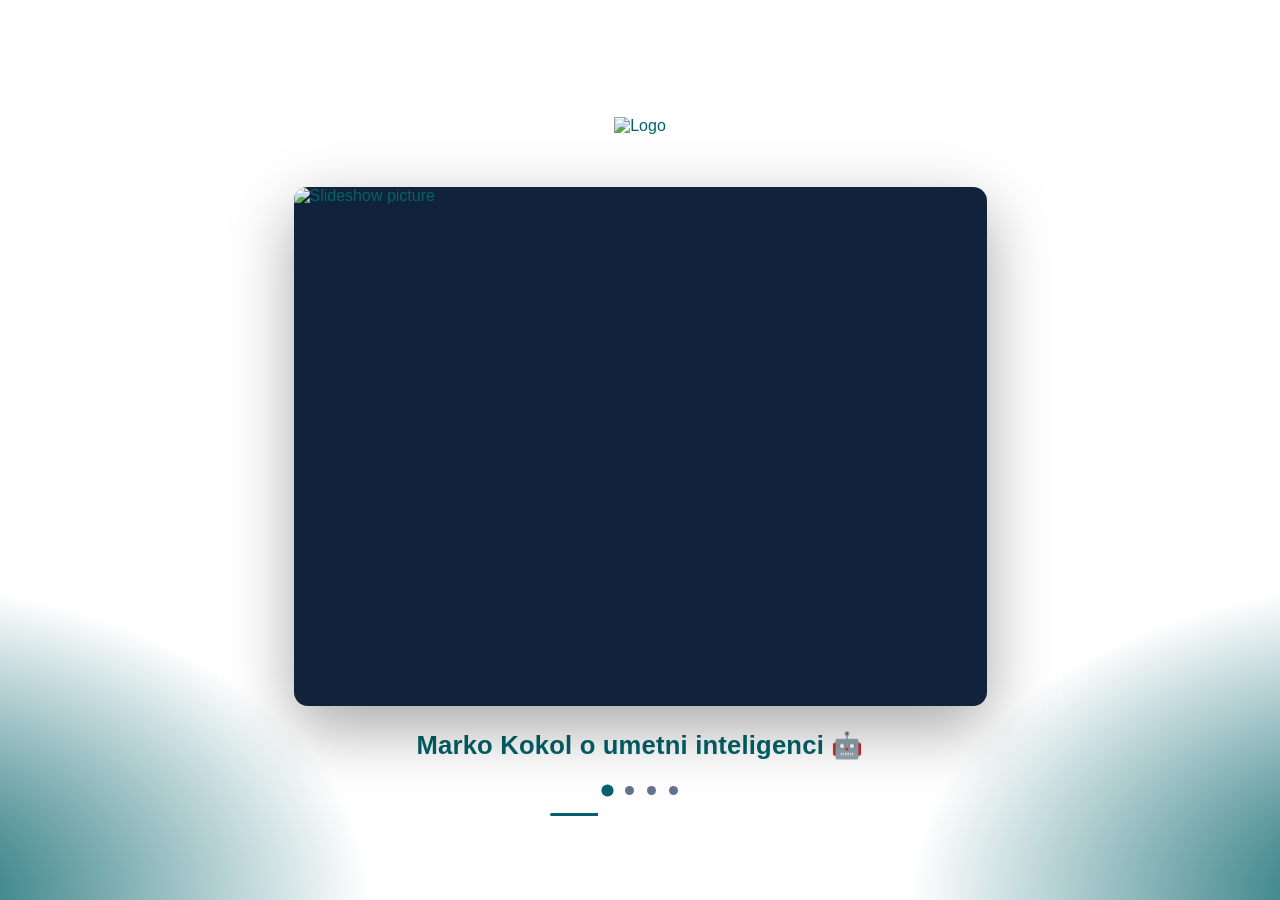
==== index.html @ eaf62b3b "Update index.html" ====
<!DOCTYPE html>
<html lang="en">

<head>
  <meta charset="UTF-8">
  <meta name="viewport" content="width=device-width, initial-scale=1.0">
  <title>RaSTEM26</title>

  <style>
    * {
      box-sizing: border-box;
      margin: 0;
      padding: 0;
    }

    :root {
      --background: #ffffff;
      --accent: #036269;
      --text: #036269;
      --muted: #a7b6ca;
    }

    body {
      min-height: 100vh;
      min-height: 100dvh;
      font-family: Inter, "Segoe UI", Arial, sans-serif;
      color: var(--text);
      background:
        radial-gradient(ellipse at 110% 100%, #036269 0%, transparent 25%),
        radial-gradient(ellipse at -10% 100%, #036269 0%, transparent 25%);
      display: flex;
      align-items: center;
      justify-content: center;
      padding: 28px;
      overflow: hidden;
    }


    .slideshow {
      width: 100%;
      max-width: 900px;
      height: 100%;
      display: flex;
      flex-direction: column;
      align-items: center;
      justify-content: center;
      gap: clamp(8px, 2vh, 18px);
    }

    .logo-container {
      height: clamp(45px, 10vh, 85px);
      width: 100%;
      display: flex;
      align-items: center;
      justify-content: center;
      flex-shrink: 0;
    }

    .logo {
      max-width: min(200px, 60vw);
      max-height: 100%;
      width: auto;
      height: auto;
      object-fit: contain;
    }

    .picture-frame {
      position: relative;
      width: min(77%, 900px, 110vh);
      aspect-ratio: 4 / 3;
      height: auto;
      flex: 0 1 auto;
      min-height: 0;
      background: #10233a;
      border-radius: 14px;
      overflow: hidden;
      box-shadow: 0 22px 65px rgba(0, 0, 0, 0.35);
    }

    .slide-image {
      display: block;
      width: 100%;
      height: 100%;
      object-fit: contain;
    }

    .caption {
      flex-shrink: 0;
      min-height: 32px;
      display: flex;
      align-items: center;
      justify-content: center;
      text-align: center;
      font-size: clamp(16px, 2.5vw, 28px);
      font-weight: 600;
      padding: 0 10px;
    }

    .indicators {
      flex-shrink: 0;
    }

    .progress-track {
      flex-shrink: 0;
    }


    .slide-image {
      display: block;
      width: 100%;
      height: 100%;
      object-fit: contain;
    }


    .slide-image.fade {
      opacity: 0;
    }

    /* BOTTOM CAPTION */

    .caption {
      min-height: 42px;
      display: flex;
      align-items: center;
      justify-content: center;
      text-align: center;
      font-size: clamp(20px, 2vw, 32px);
      font-weight: 600;
      letter-spacing: 0.2px;
      padding: 0 10px;
    }

    /* SLIDE INDICATORS */

    .indicators {
      display: flex;
      justify-content: center;
      align-items: center;
      gap: 13px;
      padding-top: 2px;
    }

    .dot {
      width: 9px;
      height: 9px;
      border-radius: 50%;
      background: #62758f;
      transition: background 0.3s, transform 0.3s;
    }

    .dot.active {
      background: var(--accent);
      transform: scale(1.35);
    }

    /* PROGRESS BAR */

    .progress-track {
      width: 180px;
      height: 3px;
      border-radius: 10px;
      overflow: hidden;
      background: rgba(255, 255, 255, 0.13);
    }

    .progress-bar {
      width: 0%;
      height: 100%;
      background: var(--accent);
    }

    @media (max-width: 600px) {
      body {
        padding: 16px;
      }

      .slideshow {
        gap: 17px;
      }

      .logo-container {
        height: 75px;
      }

      .logo {
        max-height: 75px;
        max-width: 190px;
      }

      .picture-frame {
        border-radius: 12px;
        max-height: none;
      }

      .caption {
        min-height: 36px;
      }
    }

    @media (prefers-reduced-motion: reduce) {

      .slide-image,
      .dot {
        transition: none;
      }
    }
  </style>
</head>

<body>

  <main class="slideshow">

    <!-- LOGO: replace this URL with your PNG logo -->
    <div class="logo-container">
      <img class="logo" src="https://i.ibb.co/MD7kN5Jq/ra-STEM-26-wht.png" alt="Logo">
    </div>

    <!-- MAIN 4:3 IMAGE -->
    <div class="picture-frame">
      <img class="slide-image" id="slideImage" src="" alt="Slideshow picture">
    </div>

    <!-- TEXT BELOW THE PICTURE -->
    <div class="caption" id="caption"></div>

    <!-- FIVE SLIDE INDICATORS -->
    <div class="indicators" id="indicators">
      <span class="dot active"></span>
      <span class="dot"></span>
      <span class="dot"></span>
      <span class="dot"></span>
    </div>

    <!-- FOUR-SECOND PROGRESS BAR -->
    <div class="progress-track">
      <div class="progress-bar" id="progressBar"></div>
    </div>

  </main>

  <script>
    /* ==================================================
       EDIT ONLY THIS SECTION
       ================================================== */

    const LOGO_URL = "https://i.ibb.co/MD7kN5Jq/ra-STEM-26-wht.png";

    const SLIDE_DURATION = 5000; // 4 seconds per slide

    const slides = [
      {
        caption: "Marko Kokol o umetni inteligenci 🤖",
        images: [
          "https://jozefstefan.org/wp_2020/wp-content/uploads/2026/10/IMG_1191-2048x1536.jpeg",
          "https://jozefstefan.org/wp_2020/wp-content/uploads/2026/10/IMG_1233-2048x1536.jpeg",
          "https://jozefstefan.org/wp_2020/wp-content/uploads/2026/10/IMG_1253-2048x1536.jpeg"
        ]
      },
      {
        caption: "Obiski učencev osnovnih in srednjih šol 🚸",
        images: [
          "https://jozefstefan.org/wp_2020/wp-content/uploads/2026/10/IMG_1447-2048x1536.jpeg",
          "https://jozefstefan.org/wp_2020/wp-content/uploads/2026/10/IMG_1283-2048x1536.jpeg",
          "https://jozefstefan.org/wp_2020/wp-content/uploads/2026/10/IMG_1481-2048x1536.jpeg"
        ]
      },
      {
        caption: "Tehniško-znanstveni sejem 🔭",
        images: [
          "https://jozefstefan.org/wp_2020/wp-content/uploads/2026/10/IMG_1775-2048x1536.jpeg",
          "https://jozefstefan.org/wp_2020/wp-content/uploads/2026/10/IMG_1702-2048x1536.jpeg",
          "https://jozefstefan.org/wp_2020/wp-content/uploads/2026/10/IMG_1737-2048x1536.jpeg"
        ]
      },
      {
        caption: "Hvala za pomoč in sodelovanje ❤️",
        images: [
          "https://i.ibb.co/FLGLJSsx/IMG-9770-Large.jpg",
          "https://i.ibb.co/FLGLJSsx/IMG-9770-Large.jpg",
          "https://i.ibb.co/FLGLJSsx/IMG-9770-Large.jpg",
        ]
      },
    ];

    /* ==================================================
       SLIDESHOW ENGINE — NO NEED TO EDIT BELOW
       ================================================== */


    const imageElement = document.getElementById("slideImage");
    const captionElement = document.getElementById("caption");
    const progressBar = document.getElementById("progressBar");
    const dots = document.querySelectorAll(".dot");
    const logoElement = document.querySelector(".logo");

    logoElement.src = LOGO_URL;

    // Randomly select one image from each group, once per page load.
    const selectedSlides = slides.map(slide => ({
      image: slide.images[
        Math.floor(Math.random() * slide.images.length)
      ],
      caption: slide.caption
    }));

    let currentSlide = 0;
    let slideStartTime = 0;
    let animationFrame;

    function showSlide(index) {
      currentSlide = index;

      imageElement.src = selectedSlides[index].image;
      captionElement.textContent = selectedSlides[index].caption;

      dots.forEach((dot, i) => {
        dot.classList.toggle("active", i === index);
      });

      slideStartTime = performance.now();
    }

    function updateProgress(now) {
      const elapsed = now - slideStartTime;
      const progress = Math.min(elapsed / SLIDE_DURATION, 1);

      progressBar.style.width = `${progress * 100}%`;

      if (elapsed >= SLIDE_DURATION) {
        // Always advance in order: 1 → 2 → 3 → 4 → 5 → 1
        const nextSlide = (currentSlide + 1) % selectedSlides.length;
        showSlide(nextSlide);
      }

      animationFrame = requestAnimationFrame(updateProgress);
    }

    // Start with slide 1.
    showSlide(0);
    animationFrame = requestAnimationFrame(updateProgress);

  </script>

</body>

</html>
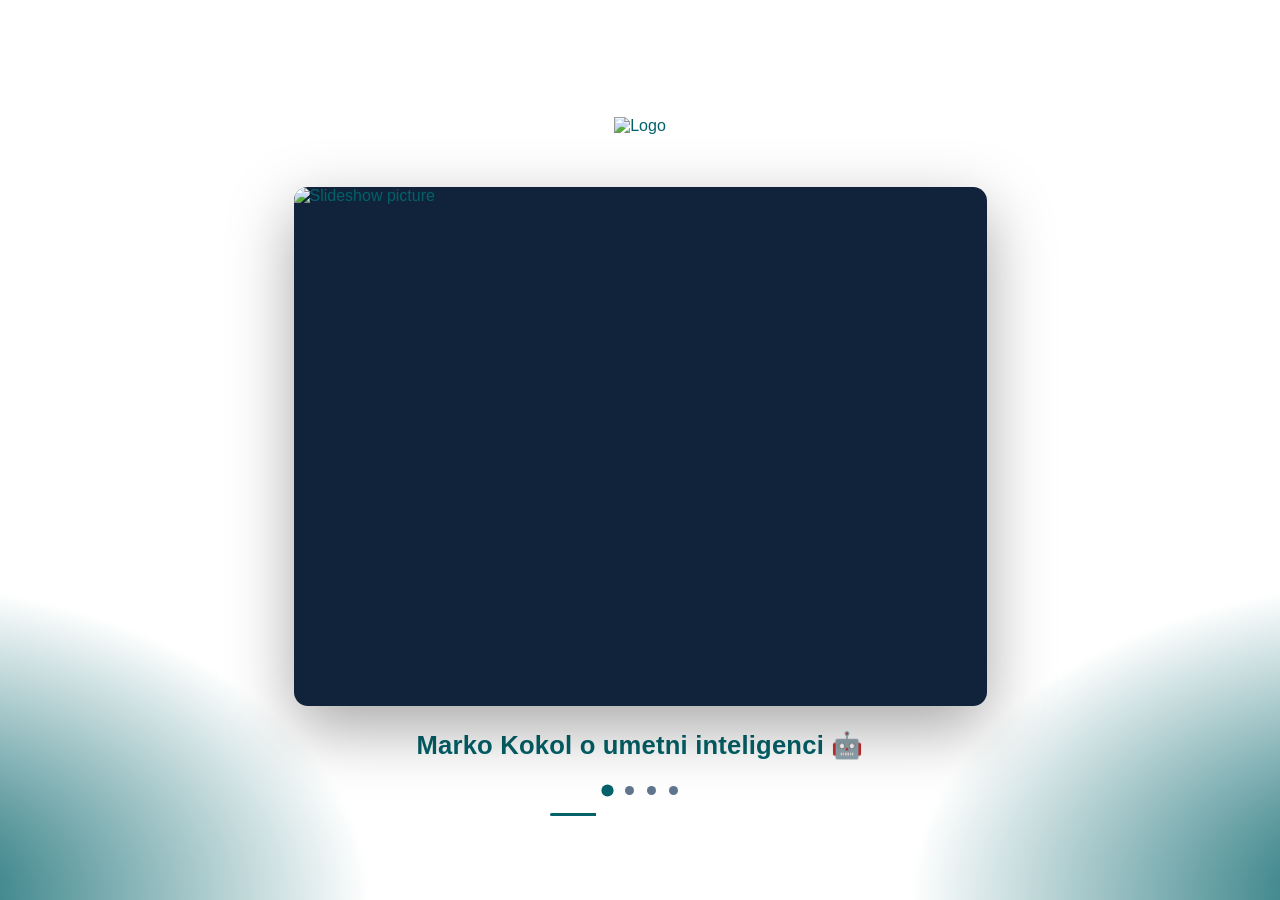
==== commit eee5a453: "Update index.html" ====
--- a/index.html
+++ b/index.html
@@ -275,7 +275,7 @@
         ]
       },
       {
-        caption: "Hvala za pomoč in sodelovanje ❤️",
+        caption: "Dijaki, hvala za pomoč in sodelovanje ❤️",
         images: [
           "https://i.ibb.co/FLGLJSsx/IMG-9770-Large.jpg",
           "https://i.ibb.co/FLGLJSsx/IMG-9770-Large.jpg",
@@ -289,6 +289,7 @@
        ================================================== */
 
 
+
     const imageElement = document.getElementById("slideImage");
     const captionElement = document.getElementById("caption");
     const progressBar = document.getElementById("progressBar");
@@ -297,18 +298,28 @@
 
     logoElement.src = LOGO_URL;
 
-    // Randomly select one image from each group, once per page load.
-    const selectedSlides = slides.map(slide => ({
-      image: slide.images[
-        Math.floor(Math.random() * slide.images.length)
-      ],
-      caption: slide.caption
-    }));
+    // Keep track of the currently selected pictures.
+    let selectedSlides = [];
 
     let currentSlide = 0;
     let slideStartTime = 0;
     let animationFrame;
 
+    // Select one random picture from every group.
+    // Called at startup and again after every complete cycle.
+    function selectRandomPictures() {
+      selectedSlides = slides.map(slide => {
+        const randomIndex = Math.floor(
+          Math.random() * slide.images.length
+        );
+
+        return {
+          image: slide.images[randomIndex],
+          caption: slide.caption
+        };
+      });
+    }
+
     function showSlide(index) {
       currentSlide = index;
 
@@ -320,24 +331,32 @@
       });
 
       slideStartTime = performance.now();
+      progressBar.style.width = "0%";
     }
 
     function updateProgress(now) {
       const elapsed = now - slideStartTime;
       const progress = Math.min(elapsed / SLIDE_DURATION, 1);
 
-      progressBar.style.width = `${progress * 100}%`;
+      progressBar.style.width = (progress * 100) + "%";
 
       if (elapsed >= SLIDE_DURATION) {
-        // Always advance in order: 1 → 2 → 3 → 4 → 5 → 1
-        const nextSlide = (currentSlide + 1) % selectedSlides.length;
-        showSlide(nextSlide);
+        if (currentSlide === selectedSlides.length - 1) {
+          // The fifth slide has finished.
+          // Pick new pictures for the next cycle.
+          selectRandomPictures();
+          showSlide(0);
+        } else {
+          // Continue in natural order: 1, 2, 3, 4, 5.
+          showSlide(currentSlide + 1);
+        }
       }
 
       animationFrame = requestAnimationFrame(updateProgress);
     }
 
-    // Start with slide 1.
+    // Initialize the slideshow.
+    selectRandomPictures();
     showSlide(0);
     animationFrame = requestAnimationFrame(updateProgress);
 
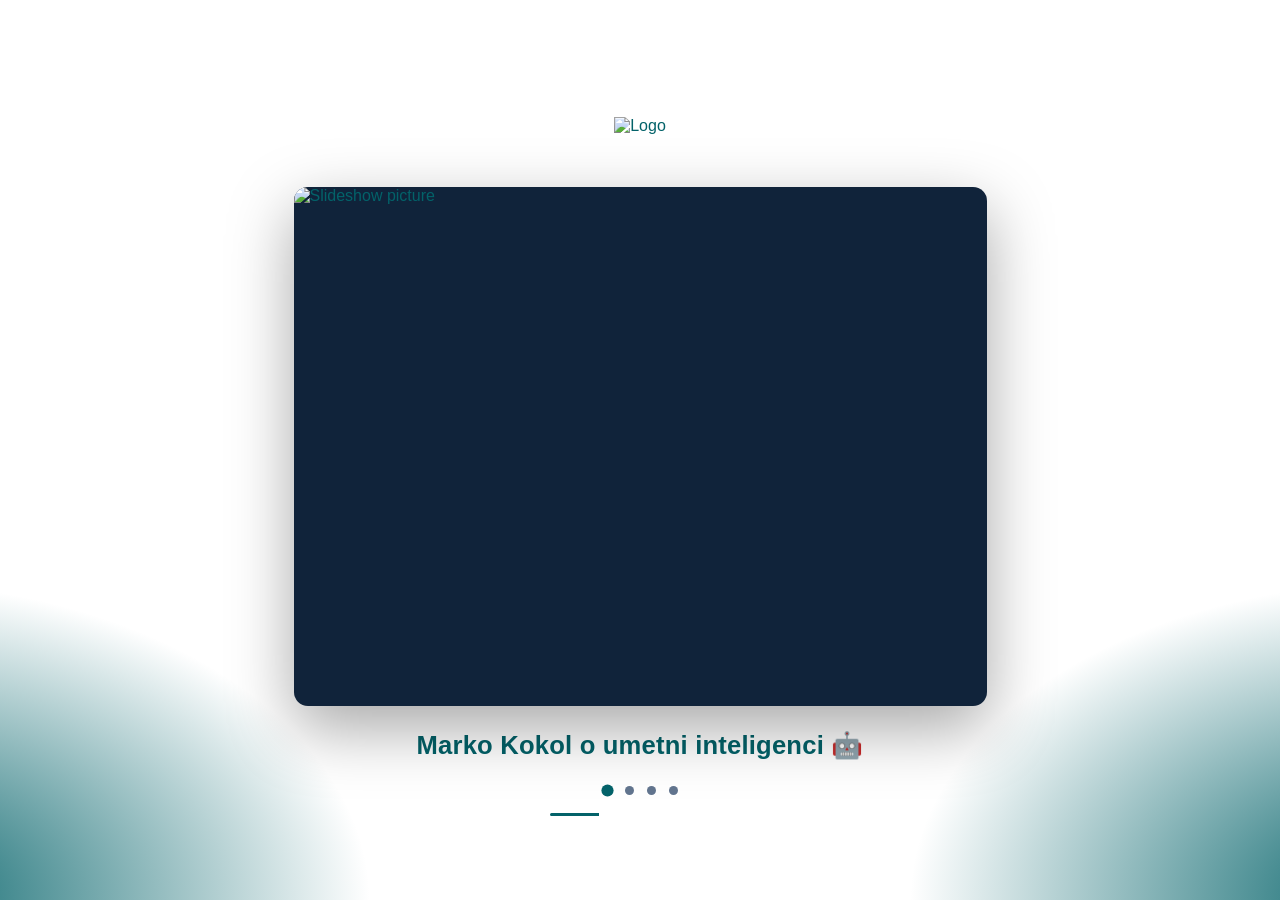
==== commit 95538e6a: "Update caption text in index.html" ====
--- a/index.html
+++ b/index.html
@@ -275,7 +275,7 @@
         ]
       },
       {
-        caption: "Dijaki, hvala za pomoč in sodelovanje ❤️",
+        caption: "Dijaki, hvala za pomoč ❤️",
         images: [
           "https://i.ibb.co/FLGLJSsx/IMG-9770-Large.jpg",
           "https://i.ibb.co/FLGLJSsx/IMG-9770-Large.jpg",
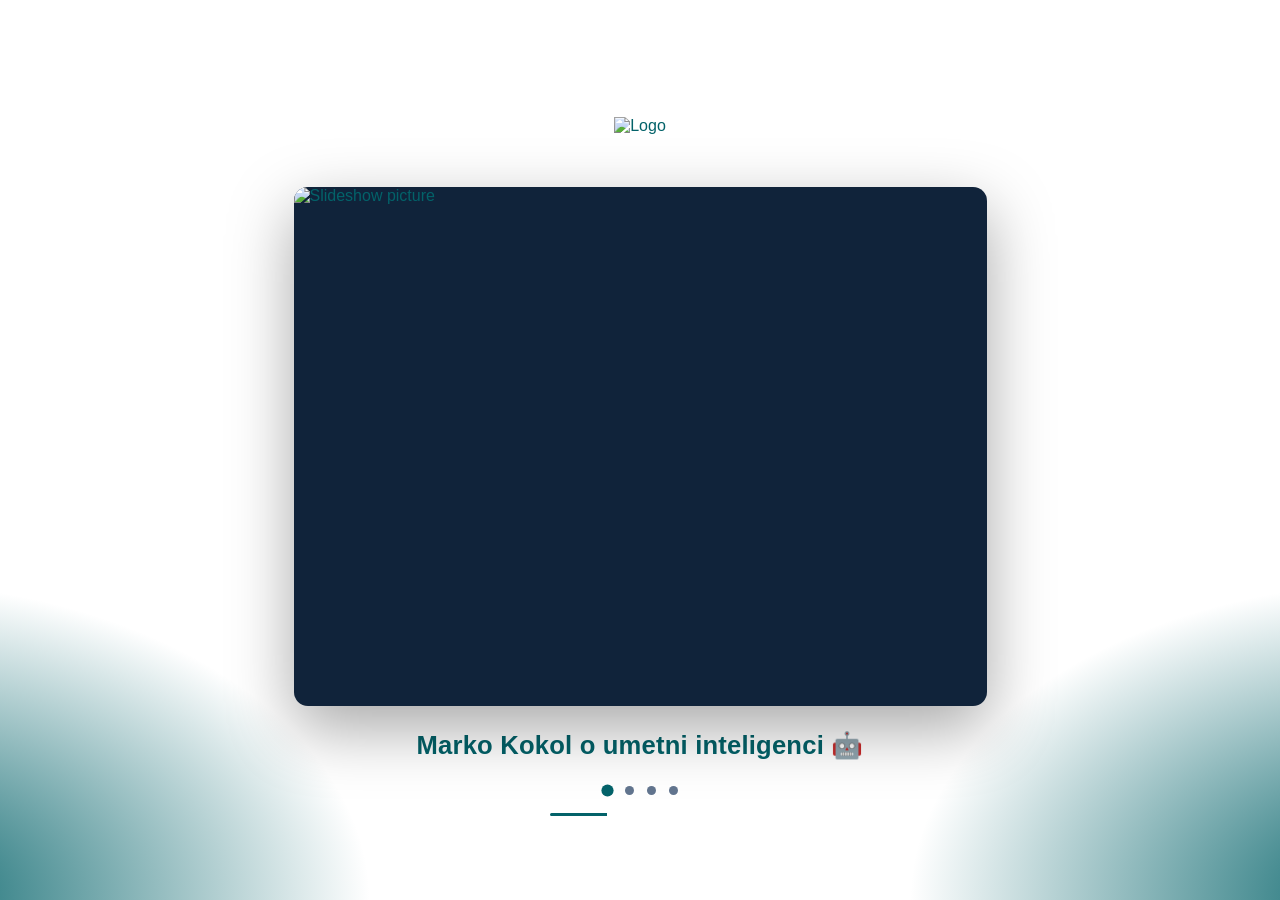
==== commit 858fc698: "Update index.html" ====
--- a/index.html
+++ b/index.html
@@ -277,9 +277,9 @@
       {
         caption: "Dijaki, hvala za pomoč ❤️",
         images: [
+          "https://jozefstefan.org/wp_2020/wp-content/uploads/2026/10/IMG_0866-11.48.14-1366x1024.jpg",
           "https://i.ibb.co/FLGLJSsx/IMG-9770-Large.jpg",
-          "https://i.ibb.co/FLGLJSsx/IMG-9770-Large.jpg",
-          "https://i.ibb.co/FLGLJSsx/IMG-9770-Large.jpg",
+          "https://jozefstefan.org/wp_2020/wp-content/uploads/2026/10/IMG_0866-11.48.14-1366x1024.jpg",
         ]
       },
     ];
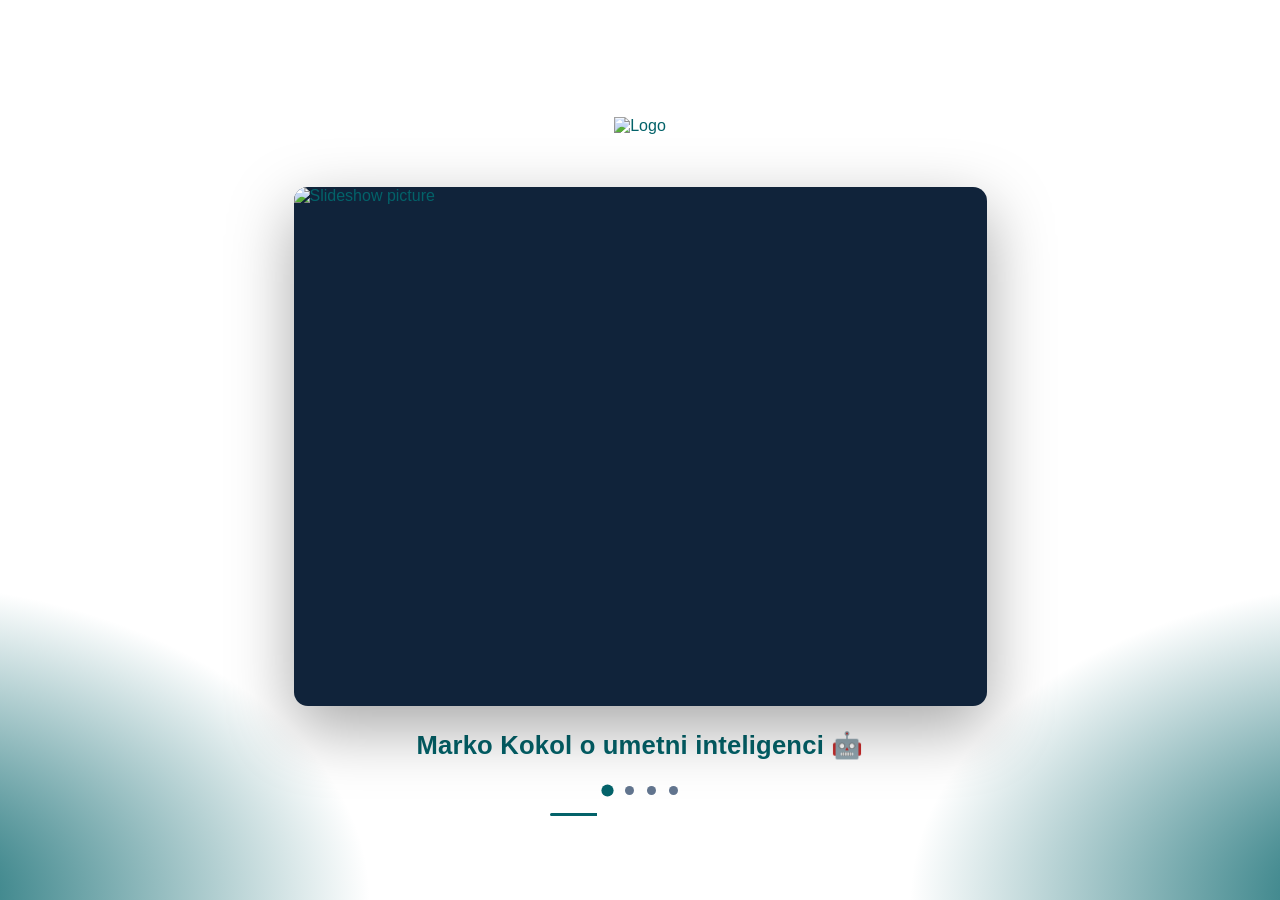
==== commit ff345de9: "Update index.html" ====
--- a/index.html
+++ b/index.html
@@ -245,7 +245,7 @@
        EDIT ONLY THIS SECTION
        ================================================== */
 
-    const LOGO_URL = "https://i.ibb.co/MD7kN5Jq/ra-STEM-26-wht.png";
+    const LOGO_URL = "https://jozefstefan.org/wp_2020/wp-content/uploads/2026/10/rastem1-960x537.png";
 
     const SLIDE_DURATION = 5000; // 4 seconds per slide
 
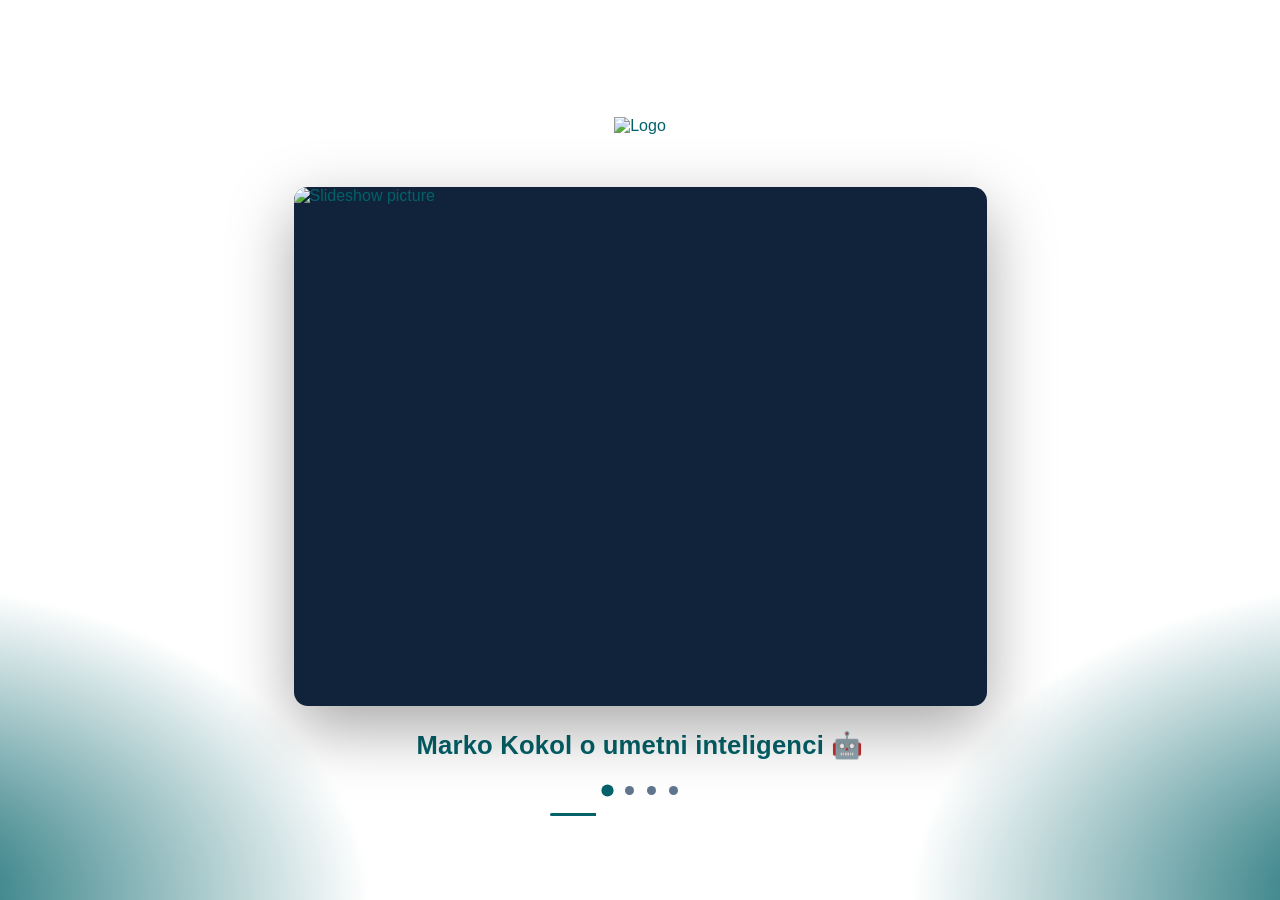
==== commit 602d73e5: "Update index.html" ====
--- a/index.html
+++ b/index.html
@@ -245,7 +245,7 @@
        EDIT ONLY THIS SECTION
        ================================================== */
 
-    const LOGO_URL = "https://jozefstefan.org/wp_2020/wp-content/uploads/2026/10/rastem1-960x537.png";
+    const LOGO_URL = "https://jozefstefan.org/wp_2020/wp-content/uploads/2026/10/raSTEM_26-1440x455.png";
 
     const SLIDE_DURATION = 5000; // 4 seconds per slide
 
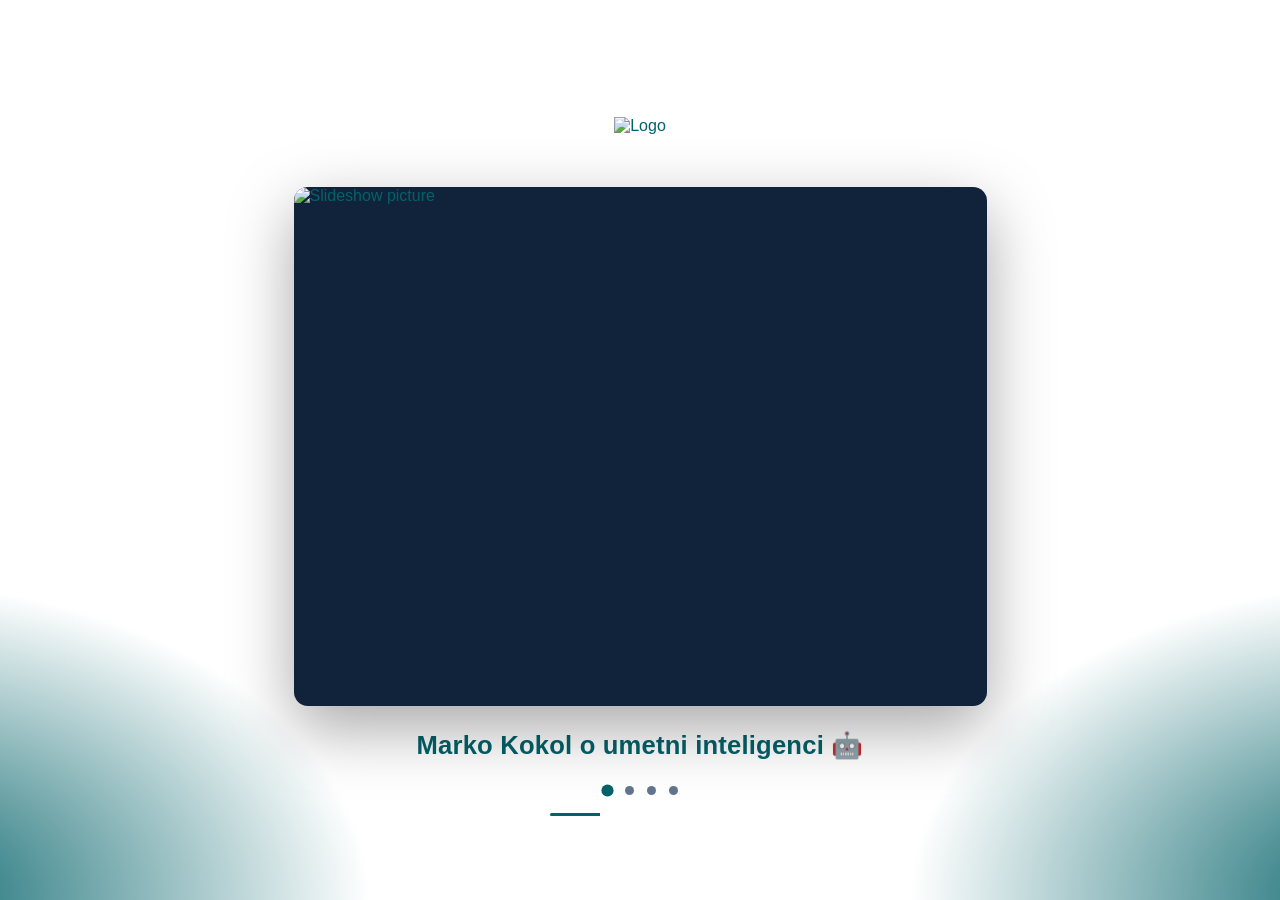
==== commit d754524f: "Update index.html" ====
--- a/index.html
+++ b/index.html
@@ -278,7 +278,7 @@
         caption: "Dijaki, hvala za pomoč ❤️",
         images: [
           "https://jozefstefan.org/wp_2020/wp-content/uploads/2026/10/IMG_0866-11.48.14-1366x1024.jpg",
-          "https://i.ibb.co/FLGLJSsx/IMG-9770-Large.jpg",
+          "https://jozefstefan.org/wp_2020/wp-content/uploads/2026/10/dijaki.jpg",
           "https://jozefstefan.org/wp_2020/wp-content/uploads/2026/10/IMG_0866-11.48.14-1366x1024.jpg",
         ]
       },
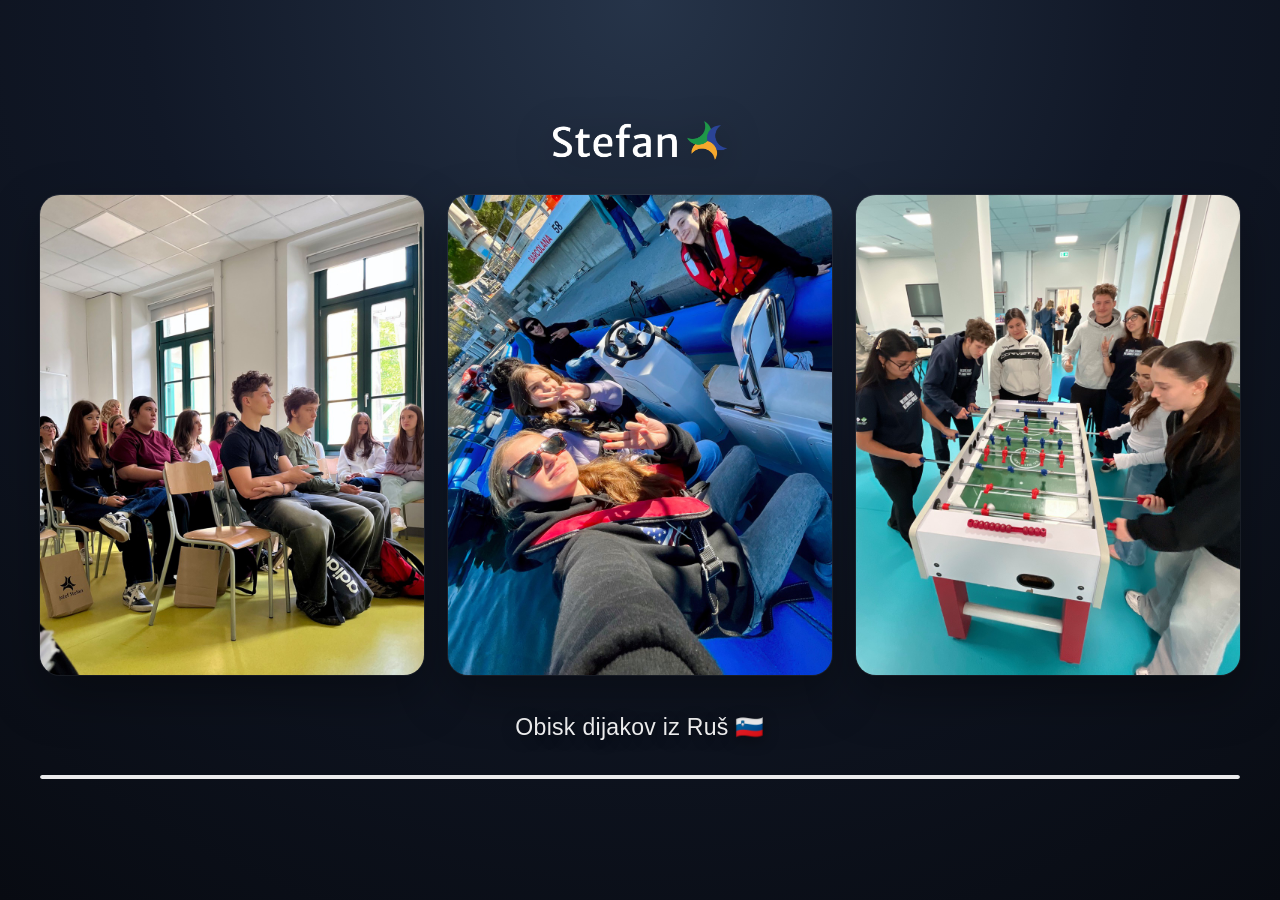
==== commit 7460173f: "Rename index2.html to index.html" ====
--- a/index.html
+++ b/index.html
@@ -2,365 +2,56 @@
 <html lang="en">
 
 <head>
-  <meta charset="UTF-8">
-  <meta name="viewport" content="width=device-width, initial-scale=1.0">
-  <title>RaSTEM26</title>
+    <meta charset="UTF-8">
+    <meta name="viewport" content="width=device-width, initial-scale=1.0">
 
-  <style>
-    * {
-      box-sizing: border-box;
-      margin: 0;
-      padding: 0;
-    }
+    <title>Stefan</title>
 
-    :root {
-      --background: #ffffff;
-      --accent: #036269;
-      --text: #036269;
-      --muted: #a7b6ca;
-    }
-
-    body {
-      min-height: 100vh;
-      min-height: 100dvh;
-      font-family: Inter, "Segoe UI", Arial, sans-serif;
-      color: var(--text);
-      background:
-        radial-gradient(ellipse at 110% 100%, #036269 0%, transparent 25%),
-        radial-gradient(ellipse at -10% 100%, #036269 0%, transparent 25%);
-      display: flex;
-      align-items: center;
-      justify-content: center;
-      padding: 28px;
-      overflow: hidden;
-    }
-
-
-    .slideshow {
-      width: 100%;
-      max-width: 900px;
-      height: 100%;
-      display: flex;
-      flex-direction: column;
-      align-items: center;
-      justify-content: center;
-      gap: clamp(8px, 2vh, 18px);
-    }
-
-    .logo-container {
-      height: clamp(45px, 10vh, 85px);
-      width: 100%;
-      display: flex;
-      align-items: center;
-      justify-content: center;
-      flex-shrink: 0;
-    }
-
-    .logo {
-      max-width: min(200px, 60vw);
-      max-height: 100%;
-      width: auto;
-      height: auto;
-      object-fit: contain;
-    }
-
-    .picture-frame {
-      position: relative;
-      width: min(77%, 900px, 110vh);
-      aspect-ratio: 4 / 3;
-      height: auto;
-      flex: 0 1 auto;
-      min-height: 0;
-      background: #10233a;
-      border-radius: 14px;
-      overflow: hidden;
-      box-shadow: 0 22px 65px rgba(0, 0, 0, 0.35);
-    }
-
-    .slide-image {
-      display: block;
-      width: 100%;
-      height: 100%;
-      object-fit: contain;
-    }
-
-    .caption {
-      flex-shrink: 0;
-      min-height: 32px;
-      display: flex;
-      align-items: center;
-      justify-content: center;
-      text-align: center;
-      font-size: clamp(16px, 2.5vw, 28px);
-      font-weight: 600;
-      padding: 0 10px;
-    }
-
-    .indicators {
-      flex-shrink: 0;
-    }
-
-    .progress-track {
-      flex-shrink: 0;
-    }
-
-
-    .slide-image {
-      display: block;
-      width: 100%;
-      height: 100%;
-      object-fit: contain;
-    }
-
-
-    .slide-image.fade {
-      opacity: 0;
-    }
-
-    /* BOTTOM CAPTION */
-
-    .caption {
-      min-height: 42px;
-      display: flex;
-      align-items: center;
-      justify-content: center;
-      text-align: center;
-      font-size: clamp(20px, 2vw, 32px);
-      font-weight: 600;
-      letter-spacing: 0.2px;
-      padding: 0 10px;
-    }
-
-    /* SLIDE INDICATORS */
-
-    .indicators {
-      display: flex;
-      justify-content: center;
-      align-items: center;
-      gap: 13px;
-      padding-top: 2px;
-    }
-
-    .dot {
-      width: 9px;
-      height: 9px;
-      border-radius: 50%;
-      background: #62758f;
-      transition: background 0.3s, transform 0.3s;
-    }
-
-    .dot.active {
-      background: var(--accent);
-      transform: scale(1.35);
-    }
-
-    /* PROGRESS BAR */
-
-    .progress-track {
-      width: 180px;
-      height: 3px;
-      border-radius: 10px;
-      overflow: hidden;
-      background: rgba(255, 255, 255, 0.13);
-    }
-
-    .progress-bar {
-      width: 0%;
-      height: 100%;
-      background: var(--accent);
-    }
-
-    @media (max-width: 600px) {
-      body {
-        padding: 16px;
-      }
-
-      .slideshow {
-        gap: 17px;
-      }
-
-      .logo-container {
-        height: 75px;
-      }
-
-      .logo {
-        max-height: 75px;
-        max-width: 190px;
-      }
-
-      .picture-frame {
-        border-radius: 12px;
-        max-height: none;
-      }
-
-      .caption {
-        min-height: 36px;
-      }
-    }
-
-    @media (prefers-reduced-motion: reduce) {
-
-      .slide-image,
-      .dot {
-        transition: none;
-      }
-    }
-  </style>
+    <link rel="stylesheet" href="style.css">
 </head>
 
 <body>
 
-  <main class="slideshow">
+    <div class="page">
 
-    <!-- LOGO: replace this URL with your PNG logo -->
-    <div class="logo-container">
-      <img class="logo" src="https://i.ibb.co/MD7kN5Jq/ra-STEM-26-wht.png" alt="Logo">
+        <!-- HEADER / LOGO -->
+        <header class="header">
+            <img src="images/logo.png" class="logo" alt="Logo">
+        </header>
+
+        <!-- THREE IMAGES -->
+        <main class="photo-grid">
+
+            <div class="photo-card">
+                <img id="image1" src="" alt="Photo 1">
+            </div>
+
+            <div class="photo-card">
+                <img id="image2" src="" alt="Photo 2">
+            </div>
+
+            <div class="photo-card">
+                <img id="image3" src="" alt="Photo 3">
+            </div>
+
+        </main>
+
+
+        <!-- TEXT -->
+        <section class="description">
+            <p id="description"></p>
+        </section>
+
+
+        <!-- PROGRESS -->
+        <div class="progress-container">
+            <div class="progress-bar" id="progressBar"></div>
+        </div>
+
     </div>
 
-    <!-- MAIN 4:3 IMAGE -->
-    <div class="picture-frame">
-      <img class="slide-image" id="slideImage" src="" alt="Slideshow picture">
-    </div>
 
-    <!-- TEXT BELOW THE PICTURE -->
-    <div class="caption" id="caption"></div>
-
-    <!-- FIVE SLIDE INDICATORS -->
-    <div class="indicators" id="indicators">
-      <span class="dot active"></span>
-      <span class="dot"></span>
-      <span class="dot"></span>
-      <span class="dot"></span>
-    </div>
-
-    <!-- FOUR-SECOND PROGRESS BAR -->
-    <div class="progress-track">
-      <div class="progress-bar" id="progressBar"></div>
-    </div>
-
-  </main>
-
-  <script>
-    /* ==================================================
-       EDIT ONLY THIS SECTION
-       ================================================== */
-
-    const LOGO_URL = "https://jozefstefan.org/wp_2020/wp-content/uploads/2026/10/raSTEM_26-1440x455.png";
-
-    const SLIDE_DURATION = 5000; // 4 seconds per slide
-
-    const slides = [
-      {
-        caption: "Marko Kokol o umetni inteligenci 🤖",
-        images: [
-          "https://jozefstefan.org/wp_2020/wp-content/uploads/2026/10/IMG_1191-2048x1536.jpeg",
-          "https://jozefstefan.org/wp_2020/wp-content/uploads/2026/10/IMG_1233-2048x1536.jpeg",
-          "https://jozefstefan.org/wp_2020/wp-content/uploads/2026/10/IMG_1253-2048x1536.jpeg"
-        ]
-      },
-      {
-        caption: "Obiski učencev osnovnih in srednjih šol 🚸",
-        images: [
-          "https://jozefstefan.org/wp_2020/wp-content/uploads/2026/10/IMG_1447-2048x1536.jpeg",
-          "https://jozefstefan.org/wp_2020/wp-content/uploads/2026/10/IMG_1283-2048x1536.jpeg",
-          "https://jozefstefan.org/wp_2020/wp-content/uploads/2026/10/IMG_1481-2048x1536.jpeg"
-        ]
-      },
-      {
-        caption: "Tehniško-znanstveni sejem 🔭",
-        images: [
-          "https://jozefstefan.org/wp_2020/wp-content/uploads/2026/10/IMG_1775-2048x1536.jpeg",
-          "https://jozefstefan.org/wp_2020/wp-content/uploads/2026/10/IMG_1702-2048x1536.jpeg",
-          "https://jozefstefan.org/wp_2020/wp-content/uploads/2026/10/IMG_1737-2048x1536.jpeg"
-        ]
-      },
-      {
-        caption: "Dijaki, hvala za pomoč ❤️",
-        images: [
-          "https://jozefstefan.org/wp_2020/wp-content/uploads/2026/10/IMG_0866-11.48.14-1366x1024.jpg",
-          "https://jozefstefan.org/wp_2020/wp-content/uploads/2026/10/dijaki.jpg",
-          "https://jozefstefan.org/wp_2020/wp-content/uploads/2026/10/IMG_0866-11.48.14-1366x1024.jpg",
-        ]
-      },
-    ];
-
-    /* ==================================================
-       SLIDESHOW ENGINE — NO NEED TO EDIT BELOW
-       ================================================== */
-
-
-
-    const imageElement = document.getElementById("slideImage");
-    const captionElement = document.getElementById("caption");
-    const progressBar = document.getElementById("progressBar");
-    const dots = document.querySelectorAll(".dot");
-    const logoElement = document.querySelector(".logo");
-
-    logoElement.src = LOGO_URL;
-
-    // Keep track of the currently selected pictures.
-    let selectedSlides = [];
-
-    let currentSlide = 0;
-    let slideStartTime = 0;
-    let animationFrame;
-
-    // Select one random picture from every group.
-    // Called at startup and again after every complete cycle.
-    function selectRandomPictures() {
-      selectedSlides = slides.map(slide => {
-        const randomIndex = Math.floor(
-          Math.random() * slide.images.length
-        );
-
-        return {
-          image: slide.images[randomIndex],
-          caption: slide.caption
-        };
-      });
-    }
-
-    function showSlide(index) {
-      currentSlide = index;
-
-      imageElement.src = selectedSlides[index].image;
-      captionElement.textContent = selectedSlides[index].caption;
-
-      dots.forEach((dot, i) => {
-        dot.classList.toggle("active", i === index);
-      });
-
-      slideStartTime = performance.now();
-      progressBar.style.width = "0%";
-    }
-
-    function updateProgress(now) {
-      const elapsed = now - slideStartTime;
-      const progress = Math.min(elapsed / SLIDE_DURATION, 1);
-
-      progressBar.style.width = (progress * 100) + "%";
-
-      if (elapsed >= SLIDE_DURATION) {
-        if (currentSlide === selectedSlides.length - 1) {
-          // The fifth slide has finished.
-          // Pick new pictures for the next cycle.
-          selectRandomPictures();
-          showSlide(0);
-        } else {
-          // Continue in natural order: 1, 2, 3, 4, 5.
-          showSlide(currentSlide + 1);
-        }
-      }
-
-      animationFrame = requestAnimationFrame(updateProgress);
-    }
-
-    // Initialize the slideshow.
-    selectRandomPictures();
-    showSlide(0);
-    animationFrame = requestAnimationFrame(updateProgress);
-
-  </script>
+    <script src="script.js"></script>
 
 </body>
 
--- a/style.css
+++ b/style.css
@@ -0,0 +1,262 @@
+/* ================================
+   RESET
+================================ */
+
+* {
+    margin: 0;
+    padding: 0;
+    box-sizing: border-box;
+}
+
+
+/* ================================
+   PAGE
+================================ */
+
+body {
+    min-height: 100vh;
+
+    font-family: Arial, Helvetica, sans-serif;
+
+    background: /*#192334;*/
+    
+        radial-gradient(
+            circle at top,
+            #263449 0%,
+            #111827 45%,
+            #080b12 100%
+        );
+        
+
+    color: white;
+
+    display: flex;
+    justify-content: center;
+    align-items: center;
+}
+
+
+/* ================================
+   MAIN CONTAINER
+================================ */
+
+.page {
+    width: 100%;
+    max-width: 1400px;
+
+    padding: 35px 40px;
+}
+
+
+/* ================================
+   HEADER
+================================ */
+
+.header {
+    width: 100%;
+
+    display: flex;
+    justify-content: center;
+    align-items: center;
+
+    margin-bottom: 35px;
+}
+
+.logo {
+    width: auto;
+    max-width: 220px;
+    max-height: 40px;
+
+    object-fit: contain;
+
+    filter: drop-shadow(0 8px 20px rgba(0, 0, 0, 0.35));
+}
+
+
+/* ================================
+   PHOTO GRID
+================================ */
+
+/*
+   IMPORTANT:
+
+   This creates exactly THREE columns.
+   The images will therefore always be
+   next to each other.
+*/
+
+.photo-grid {
+    display: grid;
+
+    grid-template-columns: repeat(3, minmax(0, 1fr));
+
+    gap: 24px;
+
+    width: 100%;
+}
+
+
+/* ================================
+   PHOTO CARD
+================================ */
+
+.photo-card {
+    position: relative;
+
+    width: 100%;
+
+    /*
+       Portrait / vertical format
+    */
+    aspect-ratio: 4 / 5;
+
+    overflow: hidden;
+
+    border-radius: 20px;
+
+    background: rgba(255, 255, 255, 0.08);
+
+    box-shadow:
+        0 20px 50px rgba(0, 0, 0, 0.35),
+        0 0 0 1px rgba(255, 255, 255, 0.08);
+
+    transition:
+        transform 0.5s ease,
+        box-shadow 0.5s ease;
+}
+
+
+/* Slight hover effect */
+
+.photo-card:hover {
+    transform: translateY(-5px);
+
+    box-shadow:
+        0 25px 60px rgba(0, 0, 0, 0.45),
+        0 0 0 1px rgba(255, 255, 255, 0.15);
+}
+
+
+/* ================================
+   IMAGES
+================================ */
+
+.photo-card img {
+    width: 100%;
+    height: 100%;
+
+    display: block;
+
+    object-fit: cover;
+
+    transition:
+        opacity 0.5s ease,
+        transform 0.5s ease;
+}
+
+
+/* ================================
+   DESCRIPTION
+================================ */
+
+.description {
+    text-align: center;
+
+    margin-top: 30px;
+
+    min-height: 45px;
+
+    display: flex;
+    justify-content: center;
+    align-items: center;
+}
+
+.description p {
+    font-size: clamp(20px, 1.8vw, 32px);
+
+    font-weight: 500;
+
+    letter-spacing: 0.3px;
+
+    color: rgba(255, 255, 255, 0.95);
+
+    text-shadow:
+        0 3px 15px rgba(0, 0, 0, 0.4);
+}
+
+
+/* ================================
+   PROGRESS BAR
+================================ */
+
+.progress-container {
+    width: 100%;
+
+    height: 4px;
+
+    margin-top: 25px;
+
+    background: rgba(255, 255, 255, 0.15);
+
+    border-radius: 10px;
+
+    overflow: hidden;
+}
+
+.progress-bar {
+    height: 100%;
+
+    width: 0%;
+
+    background: rgba(255, 255, 255, 0.9);
+
+    border-radius: 10px;
+}
+
+
+/* ================================
+   SMALLER SCREENS
+================================ */
+
+/*
+   IMPORTANT:
+   We DO NOT change the three columns
+   into one column here.
+*/
+
+@media (max-width: 700px) {
+
+    .page {
+        padding: 20px 12px;
+    }
+
+    .photo-grid {
+        /*
+           Still THREE columns
+        */
+        grid-template-columns: repeat(3, minmax(0, 1fr));
+
+        gap: 8px;
+    }
+
+    .photo-card {
+        border-radius: 10px;
+    }
+
+    .header {
+        margin-bottom: 20px;
+    }
+
+    .logo {
+        max-width: 150px;
+        max-height: 65px;
+    }
+
+    .description {
+        margin-top: 18px;
+    }
+
+    .description p {
+        font-size: 18px;
+    }
+}
